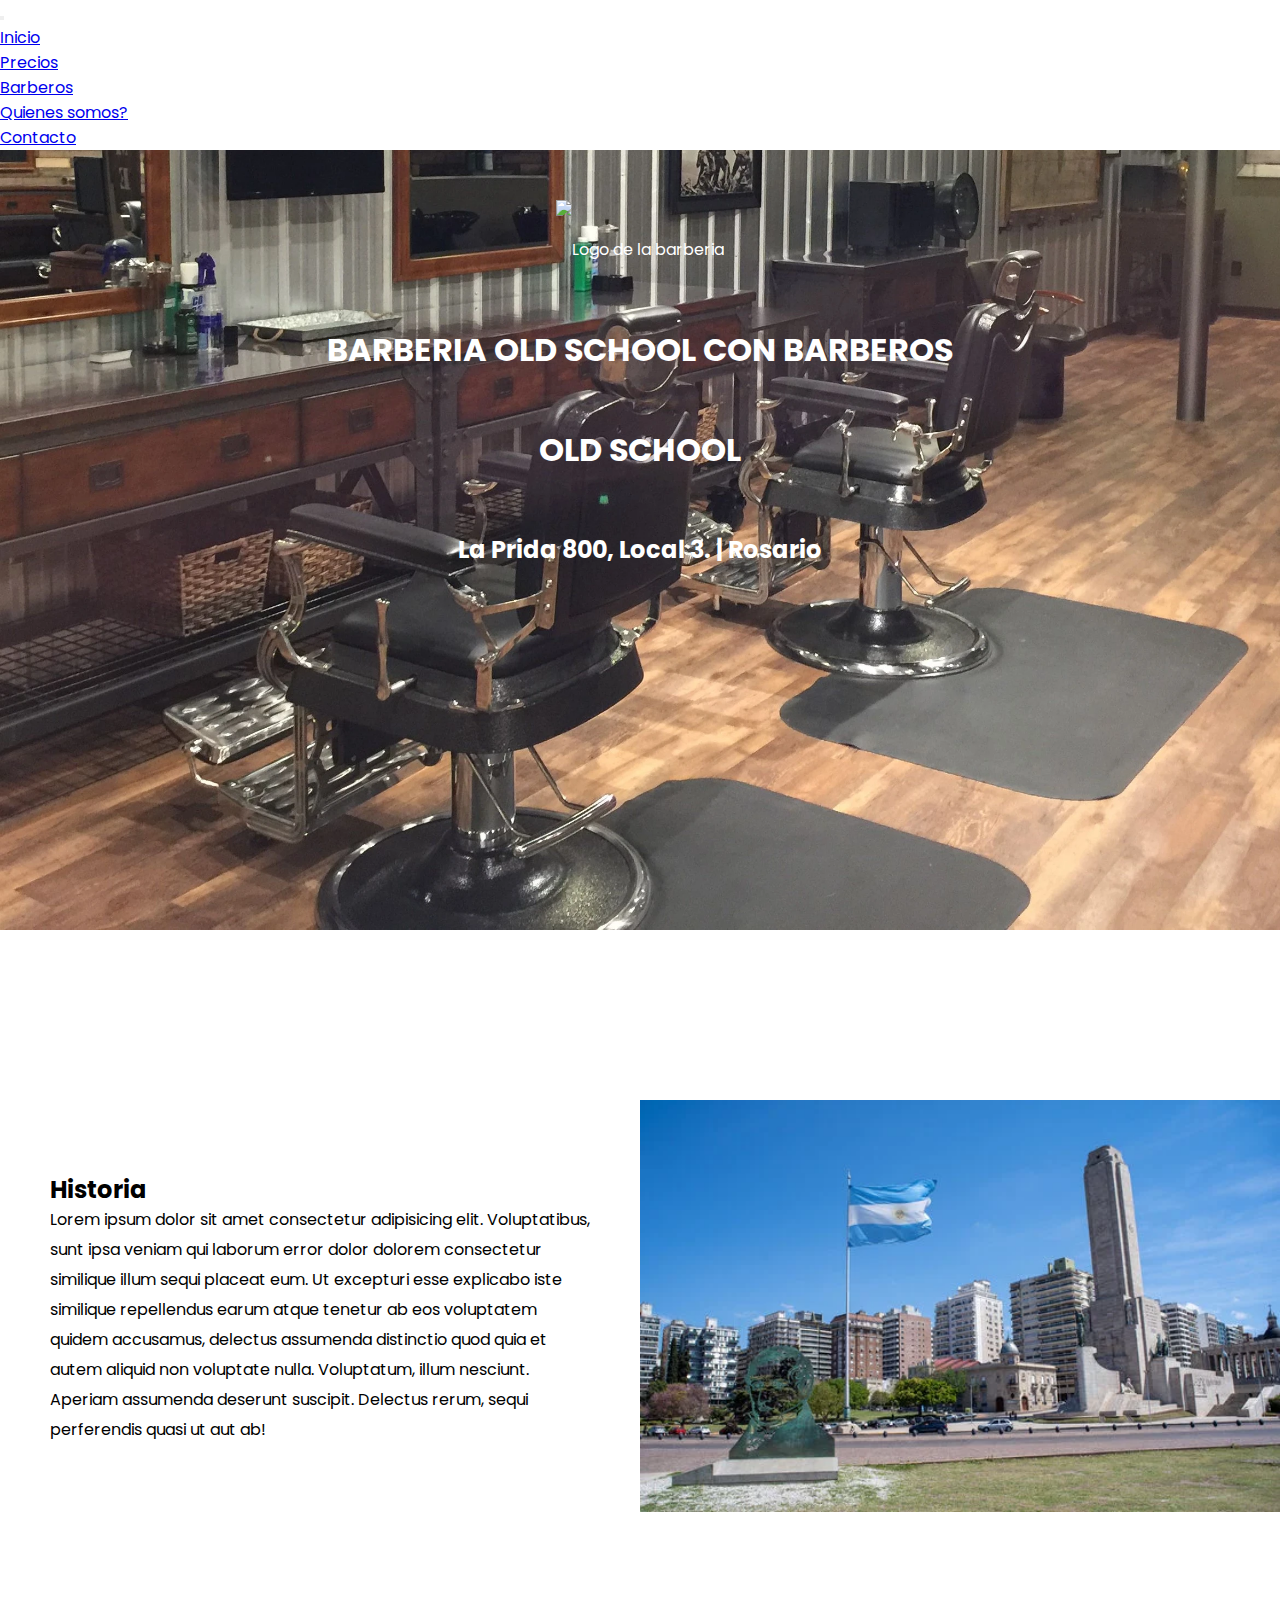
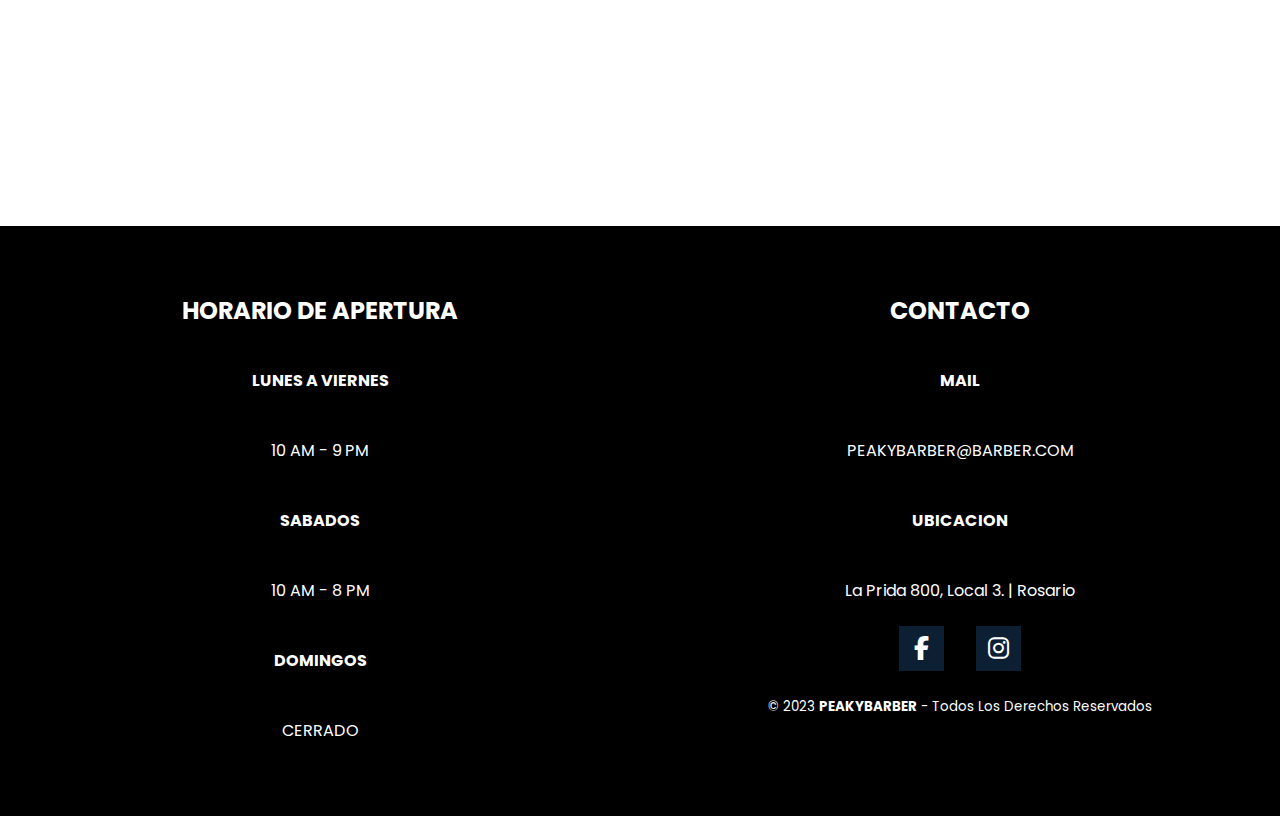
==== index.html @ b3c8d952 "Sigo arreglando cosas" ====
<!DOCTYPE html>
<html lang="en">


<head>


    <meta charset="UTF-8">
    <meta name="viewport" content="width=device-width, initial-scale=1.0">
    <link rel="stylesheet" href="https://cdnjs.cloudflare.com/ajax/libs/font-awesome/6.4.0/css/all.min.css">
    <link href="https://cdn.jsdelivr.net/npm/bootstrap@5.3.0/dist/css/bootstrap.min.css" rel="stylesheet"
        integrity="sha384-9ndCyUaIbzAi2FUVXJi0CjmCapSmO7SnpJef0486qhLnuZ2cdeRhO02iuK6FUUVM" crossorigin="anonymous">
    <link rel="stylesheet" href="./css/styles.css">
    <title> Incio - PEAKYBARBER - Prémium barber</title>



</head>


<body>


    <header>




        <nav class="navbar navbar-expand-lg bg-secondary">
            <div class="container-fluid">
                <button class="navbar-toggler" type="button" data-bs-toggle="collapse" data-bs-target="#navbarNav"
                    aria-controls="navbarNav" aria-expanded="false" aria-label="Toggle navigation">
                    <span class="navbar-toggler-icon"></span>
                </button>
                <div class="collapse navbar-collapse" id="navbarNav">
                    <ul class="navbar-nav">
                        <li class="nav-item">
                            <a class="nav-link active" href="index.html">Inicio</a>
                        </li>
                        <li class="nav-item">
                            <a class="nav-link" href="./pages/precios.html">Precios</a>
                        </li>
                        <li class="nav-item">
                            <a class="nav-link" href="./pages/barberos.html">Barberos</a>
                        </li>
                        <li class="nav-item">
                            <a class="nav-link" href="./pages/quienes_somos.html">Quienes somos?</a>
                        </li>
                        <li class="nav-item">
                            <a class="nav-link" href="./pages/contacto.html">Contacto</a>
                        </li>
                    </ul>
                </div>
            </div>
        </nav>








    </header>

    <main>




        <div class="main_completo">

            <div class="main_img_fondo">

                <div class="centrar">

                    <div>
                        <img src="./img/logotransparente.jpg.png" width="50%" alt="Logo de la barberia">
                    </div>


                    <h1>BARBERIA OLD SCHOOL CON BARBEROS OLD SCHOOL</h1>


                    <h2>La Prida 800, Local 3. | Rosario</h2>
                </div>


            </div>


            <div class="parrafoyimg">

                <div class="texto">


                    <h2>Historia</h2>


                    <p>Lorem ipsum dolor sit amet consectetur adipisicing elit. Voluptatibus, sunt ipsa veniam qui
                        laborum
                        error
                        dolor
                        dolorem consectetur similique illum sequi placeat eum. Ut excepturi esse explicabo iste
                        similique
                        repellendus
                        earum atque tenetur ab eos voluptatem quidem accusamus, delectus assumenda distinctio quod quia
                        et
                        autem
                        aliquid
                        non voluptate nulla. Voluptatum, illum nesciunt. Aperiam assumenda deserunt suscipit. Delectus
                        rerum,
                        sequi
                        perferendis quasi ut aut ab!
                    </P>


                </div>

                <div class="img-rosario">
                    <img src="./img/imagenbarberia2.webp" width="100%" alt="Foto de la barberia">
                </div>

            </div>




            <div class="mapa">
                <iframe
                    src="https://www.google.com/maps/embed?pb=!1m18!1m12!1m3!1d837.035550113292!2d-60.6345686303414!3d-32.947254872932476!2m3!1f0!2f0!3f0!3m2!1i1024!2i768!4f13.1!3m3!1m2!1s0x95b7ab1c03d3eb2f%3A0xecef7cb4c049ab0!2sLaprida%20800%2C%20S2000%20CFF%2C%20Santa%20Fe!5e0!3m2!1ses!2sar!4v1687731484999!5m2!1ses!2sar"
                    width="100%" height="300" style="border:0;" allowfullscreen="" loading="lazy"
                    referrerpolicy="no-referrer-when-downgrade"></iframe>
            </div>

        </div>


    </main>


    <footer>



        <div class="footer">


            <div class="grupo-1">


                <h2 class="horario-de-apertura">
                    HORARIO DE APERTURA
                </h2>

                <div>
                    <h4>LUNES A VIERNES</h4>

                    <p>10 AM - 9 PM</p>
                </div>

                <div>
                    <h4>SABADOS</h4>

                    <p>10 AM - 8 PM</p>
                </div>

                <div>
                    <h4>DOMINGOS</h4>

                    <p>CERRADO</p>
                </div>


            </div>

            <div class="grupo-2">



                <div class="contacto">
                    <h2 class="email-ubicacion">CONTACTO</h2>

                    <div>
                        <h4>MAIL</h4>
                        <p>PEAKYBARBER@BARBER.COM</p>
                    </div>

                    <div>
                        <h4>UBICACION</h4>
                        <p>La Prida 800, Local 3. | Rosario</p>
                    </div>

                </div>



                <div class="redes">

                    <a href="#" class="facebook"><i class="fa-brands fa-facebook-f"></i></a>
                    <a href="#" class="instagram"><i class="fa-brands fa-instagram"></i></a>

                </div>






                <div class="copy">
                    <small>&copy; 2023 <b>PEAKYBARBER</b> - Todos Los Derechos Reservados</small>
                </div>





            </div>


        </div>




    </footer>



    <script src="https://cdn.jsdelivr.net/npm/bootstrap@5.3.0/dist/js/bootstrap.bundle.min.js"
        integrity="sha384-geWF76RCwLtnZ8qwWowPQNguL3RmwHVBC9FhGdlKrxdiJJigb/j/68SIy3Te4Bkz"
        crossorigin="anonymous"></script>


</body>

</html>
---- css/styles.css ----
@import url('https://fonts.googleapis.com/css2?family=Poppins:ital,wght@0,100;0,200;0,300;0,400;0,500;0,600;0,700;0,800;0,900;1,300&display=swap');

* {
    margin: 0;
    padding: 0;
    box-sizing: border-box;
    font-family: 'Poppins', sans-serif;
}

/*::Encabezado/Navegador::*/

/*::MAIN INICIO/ PRINCIPAL::*/

.centrar {
    display: flex;
    flex-direction: column;
    background-position: center center;
    padding: 50px 300px 500px 300px;
    line-height: 100px;

}


.main_completo .main_img_fondo {
    background-image: url("../img/fondobarberia.webp");
    background-size: cover;
    background-repeat: no-repeat;
    background-attachment: fixed;
    background-position: center center;


}

.main_img_fondo .centrar {
    color: #ffffff;
    text-align: center;

}

.parrafoyimg {
    display: flex;
    max-width: 100%;
    align-items: center;



}

.texto,
.img-rosario {
    width: 50%;
}

.texto {
    padding: 50px;
    line-height: 30px;

}






/*::FOOTER/PIE DE PAGINA::*/

.footer {
    background-color: #000000;
    display: flex;
    text-align: center;
    justify-content: space-between;
    height: 100%;
    line-height: 70px;
}

.footer .grupo-1 {
    color: #ffffff;
    background-image: url("./../img/sillonfondonegro.jpg");
    background-position: center;
    background-size: cover;
    padding: 50px;
    align-items: center;
    width: 50%;

}

.footer .grupo-2 {
    display: flex;
    flex-direction: column;
    color: #ffffff;
    padding: 50px;
    align-items: center;
    width: 50%;
}


.redes {
    display: flex;
    justify-content: center;
    gap: 2rem;
}

.redes .facebook:hover {
    color: #2632db;
    transition: all 0.5s ease;
}

.redes .instagram:hover {
    color: #ff04ab;
    transition: all 0.5s ease;
}

.redes .facebook {
    font-size: 1.5rem;
    text-decoration: none;
    display: inline-block;
    width: 45px;
    height: 45px;
    line-height: 45px;
    color: #ffffff;
    background-color: #0d2033;
}

.redes .instagram {
    font-size: 1.5rem;
    text-decoration: none;
    display: inline-block;
    width: 45px;
    height: 45px;
    line-height: 45px;
    color: #ffffff;
    background-color: #0d2033;
}


/*::MAIN PRECIOS/PRINCIPAL::*/

hr {
    width: 50%;
    margin: auto;

}

.d-flex p {
    width: 50%;
    margin: auto;
}


/*::MAIN CONTACTO/PRINCIPAL::*/

.whatsapps {
    color: green;

}

.facebooks {
    color: #3b61c9;

}

.instagrams {
    color: #ff00ff;
}

/*::MAIN QUIENES SOMOS?::*/

/*::ACA USE GRID::*/

.Imagenn {
    width: 100%;
}

.grilla {
    grid-gap: 2rem;
    padding: 5rem;
    display: grid;
    grid-template-columns: repeat(3, 1fr);
    grid-template-rows: repeat(3, 1fr);
    grid-template-areas:

        "grilla2     grilla1    grilla4"
        "grilla2     grilla6    grilla4"
        "grilla3     grilla6    grilla5"
    ;

}

.grilla1 {
    grid-area: grilla1;
    text-align: center;
    display: flex;
    flex-direction: column;
    justify-content: center;

}

.grilla2 {
    display: flex;
    justify-content: center;
    align-items: center;
    grid-area: grilla2;

}

.grilla3 {
    grid-area: grilla3;
    text-align: center;
    display: flex;
    justify-content: center;
    align-items: center;
}

.grilla4 {
    display: flex;
    justify-content: center;
    align-items: center;
    grid-area: grilla4;

}

.grilla5 {
    grid-area: grilla5;
    text-align: center;
    display: flex;
    justify-content: center;
    align-items: center;
}

.grilla6 {
    display: flex;
    justify-content: center;
    align-items: center;
    grid-area: grilla6;
}

@media screen and (max-width: 1300px) {
    .Imagenn { 
        width: 100%;
    }
    .grilla {
        grid-gap: 2rem;
        padding: 2rem;
        display: grid;
        grid-template-columns: 1fr 1fr;
        grid-template-rows: 1fr 1fr 1fr;
        grid-template-areas:

            "grilla1     grilla2"
            "grilla4     grilla3"
            "grilla5     grilla6"
    }
}

@media screen and (max-width: 768px) {
    .Imagenn {
        width: 100%;
    }

    .footer .grupo-1 {
        color: #ffffff;
        background-image: url("./../img/sillonfondonegro.jpg");
        background-position: center;
        background-size: cover;
        padding: 50px;
        align-items: center;
        width: 100%;

    }

    .grilla {
        width: 100%;
        display: flex;
        flex-direction: column;
        align-items: center;
        justify-content: center;
    }

    .footer {
        background-color: #000000;
        display: flex;
        text-align: center;
        justify-content: space-between;
        height: 100%;
        line-height: 50px;
    }

}

@media screen and (max-width: 576px) {
    .Imagenn {
        width: 100%;
    }

    .footer .grupo-1 {
        color: #ffffff;
        background-image: url("./../img/sillonfondonegro.jpg");
        background-position: center;
        background-size: cover;
        padding: 50px;
        align-items: center;
        width: 100%;

    }

    .grilla {
        width: 100%;
        display: flex;
        flex-direction: column;
        align-items: center;
        justify-content: center;
    }

    .footer {
        background-color: #000000;
        display: flex;
        text-align: center;
        flex-direction: column;
        align-items: center;
        justify-content: center;
        width: 100%;
        line-height: 30px;
    }

}

@media screen and (max-width: 480px) {
    .Imagenn {
        width: 100%;
    }

    .footer .grupo-1 {
        color: #ffffff;
        background-image: url("./../img/sillonfondonegro.jpg");
        background-position: center;
        background-size: cover;
        padding: 50px;
        align-items: center;
        width: 100%;

    }

    .grilla {
        width: 100%;
        display: flex;
        flex-direction: column;
        align-items: center;
        justify-content: center;
    }

    .footer {
        background-color: #000000;
        display: flex;
        text-align: center;
        flex-direction: column;
        align-items: center;
        justify-content: center;
        width: 100%;
        line-height: 25px;
    }






}
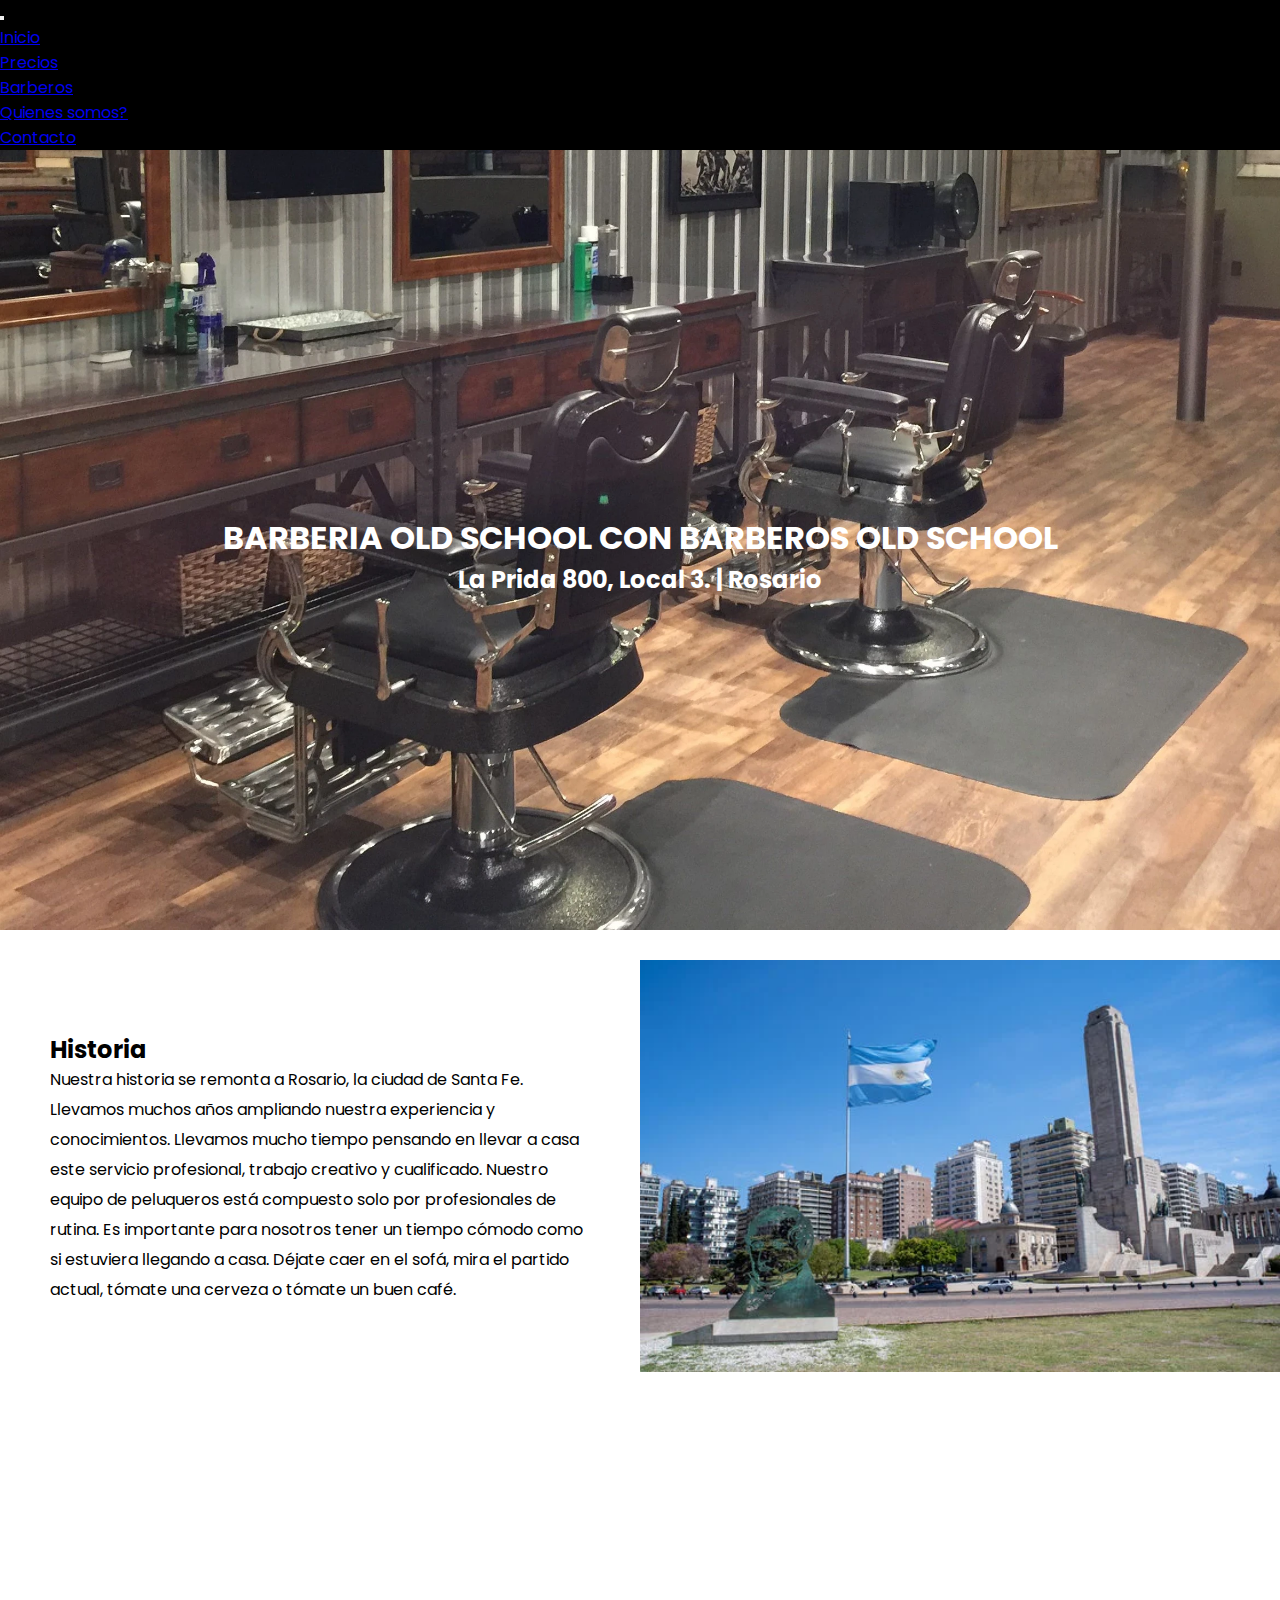
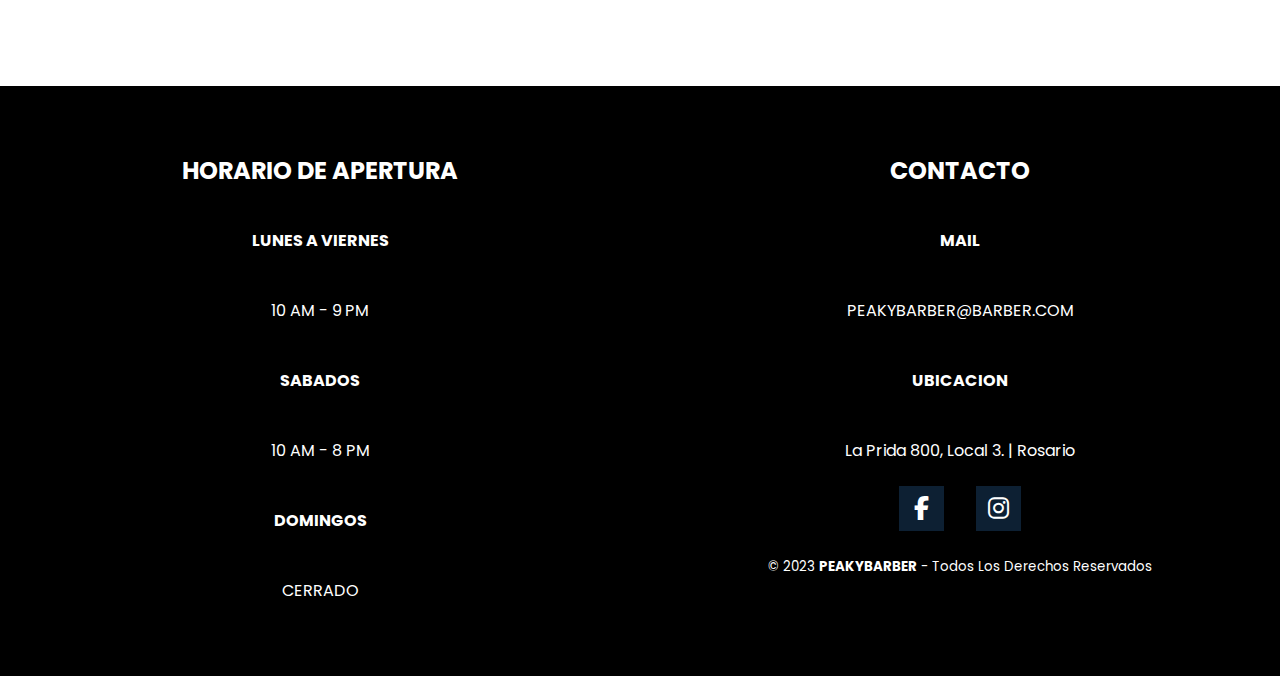
==== commit 2e6d3daa: "de css a scss" ====
--- a/index.html
+++ b/index.html
@@ -1,32 +1,26 @@
 <!DOCTYPE html>
-<html lang="en">
+<html lang="es">
 
 
 <head>
-
 
     <meta charset="UTF-8">
     <meta name="viewport" content="width=device-width, initial-scale=1.0">
     <link rel="stylesheet" href="https://cdnjs.cloudflare.com/ajax/libs/font-awesome/6.4.0/css/all.min.css">
     <link href="https://cdn.jsdelivr.net/npm/bootstrap@5.3.0/dist/css/bootstrap.min.css" rel="stylesheet"
         integrity="sha384-9ndCyUaIbzAi2FUVXJi0CjmCapSmO7SnpJef0486qhLnuZ2cdeRhO02iuK6FUUVM" crossorigin="anonymous">
-    <link rel="stylesheet" href="./css/styles.css">
+    <link rel="stylesheet" href="./css/estilos.css">
     <title> Incio - PEAKYBARBER - Prémium barber</title>
-
-
+    <meta name="description" content="Barberia mejor barberi en Rosario">
+    <meta name="keywords" content="Barberia premiun, cortes, barba, pelo, moda, tendencia, old school, precio, ambiente, peluqueria, barberia">
 
 </head>
 
-
 <body>
-
 
     <header>
 
-
-
-
-        <nav class="navbar navbar-expand-lg bg-secondary">
+        <nav class="navbar navbar-expand-lg navbar-dark">
             <div class="container-fluid">
                 <button class="navbar-toggler" type="button" data-bs-toggle="collapse" data-bs-target="#navbarNav"
                     aria-controls="navbarNav" aria-expanded="false" aria-label="Toggle navigation">
@@ -35,7 +29,7 @@
                 <div class="collapse navbar-collapse" id="navbarNav">
                     <ul class="navbar-nav">
                         <li class="nav-item">
-                            <a class="nav-link active" href="index.html">Inicio</a>
+                            <a class="nav-link active" href="./index.html">Inicio</a>
                         </li>
                         <li class="nav-item">
                             <a class="nav-link" href="./pages/precios.html">Precios</a>
@@ -50,43 +44,29 @@
                             <a class="nav-link" href="./pages/contacto.html">Contacto</a>
                         </li>
                     </ul>
+
                 </div>
             </div>
         </nav>
-
-
-
-
-
-
-
 
     </header>
 
     <main>
 
-
-
-
         <div class="main_completo">
 
-            <div class="main_img_fondo">
+            <div class="centrar">
 
-                <div class="centrar">
+                <div>
+                    <h1>BARBERIA OLD SCHOOL CON BARBEROS OLD SCHOOL</h1>
+                </div>
 
-                    <div>
-                        <img src="./img/logotransparente.jpg.png" width="50%" alt="Logo de la barberia">
-                    </div>
-
-
-                    <h1>BARBERIA OLD SCHOOL CON BARBEROS OLD SCHOOL</h1>
-
-
+                <div>
                     <h2>La Prida 800, Local 3. | Rosario</h2>
                 </div>
+                
+            </div>
 
-
-            </div>
 
 
             <div class="parrafoyimg">
@@ -97,34 +77,17 @@
                     <h2>Historia</h2>
 
 
-                    <p>Lorem ipsum dolor sit amet consectetur adipisicing elit. Voluptatibus, sunt ipsa veniam qui
-                        laborum
-                        error
-                        dolor
-                        dolorem consectetur similique illum sequi placeat eum. Ut excepturi esse explicabo iste
-                        similique
-                        repellendus
-                        earum atque tenetur ab eos voluptatem quidem accusamus, delectus assumenda distinctio quod quia
-                        et
-                        autem
-                        aliquid
-                        non voluptate nulla. Voluptatum, illum nesciunt. Aperiam assumenda deserunt suscipit. Delectus
-                        rerum,
-                        sequi
-                        perferendis quasi ut aut ab!
+                    <p>Nuestra historia se remonta a Rosario, la ciudad de Santa Fe. Llevamos muchos años ampliando nuestra experiencia y conocimientos. Llevamos mucho tiempo pensando en llevar a casa este servicio profesional, trabajo creativo y cualificado. Nuestro equipo de peluqueros está compuesto solo por profesionales de rutina. Es importante para nosotros tener un tiempo cómodo como si estuviera llegando a casa. Déjate caer en el sofá, mira el partido actual, tómate una cerveza o tómate un buen café.
                     </P>
 
 
                 </div>
 
                 <div class="img-rosario">
-                    <img src="./img/imagenbarberia2.webp" width="100%" alt="Foto de la barberia">
+                    <img src="./img/imagen2.webp" width="100%" alt="Foto de la barberia">
                 </div>
 
             </div>
-
-
-
 
             <div class="mapa">
                 <iframe
@@ -135,19 +98,13 @@
 
         </div>
 
-
     </main>
-
 
     <footer>
 
-
-
         <div class="footer">
 
-
             <div class="grupo-1">
-
 
                 <h2 class="horario-de-apertura">
                     HORARIO DE APERTURA
@@ -171,12 +128,9 @@
                     <p>CERRADO</p>
                 </div>
 
-
             </div>
 
             <div class="grupo-2">
-
-
 
                 <div class="contacto">
                     <h2 class="email-ubicacion">CONTACTO</h2>
@@ -192,8 +146,6 @@
                     </div>
 
                 </div>
-
-
 
                 <div class="redes">
 
@@ -211,25 +163,15 @@
                     <small>&copy; 2023 <b>PEAKYBARBER</b> - Todos Los Derechos Reservados</small>
                 </div>
 
-
-
-
-
             </div>
-
 
         </div>
 
-
-
-
     </footer>
 
-
-
     <script src="https://cdn.jsdelivr.net/npm/bootstrap@5.3.0/dist/js/bootstrap.bundle.min.js"
-        integrity="sha384-geWF76RCwLtnZ8qwWowPQNguL3RmwHVBC9FhGdlKrxdiJJigb/j/68SIy3Te4Bkz"
-        crossorigin="anonymous"></script>
+        integrity="sha384-geWF76RCwLtnZ8qwWowPQNguL3RmwHVBC9FhGdlKrxdiJJigb/j/68SIy3Te4Bkz" crossorigin="anonymous">
+        </script>
 
 
 </body>
--- a/css/estilos.css
+++ b/css/estilos.css
@@ -0,0 +1,330 @@
+@import url("https://fonts.googleapis.com/css2?family=Poppins:ital,wght@0,100;0,200;0,300;0,400;0,500;0,600;0,700;0,800;0,900;1,300&display=swap");
+* {
+  margin: 0;
+  padding: 0;
+  box-sizing: border-box;
+  font-family: "Poppins", sans-serif;
+}
+
+.navbar.navbar-expand-lg.navbar-dark {
+  background-color: #000000;
+}
+
+.main_completo .centrar {
+  display: flex;
+  flex-direction: column;
+  justify-content: center;
+  background-image: url("../img/fondobarberia.webp");
+  max-width: 100%;
+  height: 90vh;
+  background-size: cover;
+  background-repeat: no-repeat;
+  background-attachment: fixed;
+  background-position: center center;
+  color: #ffffff;
+  text-align: center;
+}
+.main_completo .parrafoyimg {
+  display: flex;
+  max-width: 100%;
+  align-items: center;
+}
+.main_completo .parrafoyimg .texto {
+  width: 50%;
+  padding: 50px;
+  line-height: 30px;
+}
+.main_completo .parrafoyimg .img-rosario {
+  width: 50%;
+}
+
+.footer {
+  background-color: #000000;
+  display: flex;
+  text-align: center;
+  justify-content: space-between;
+  height: 100%;
+  line-height: 70px;
+}
+.footer .grupo-1 {
+  color: #ffffff;
+  background-image: url("../img/sillonfondonegro.jpg");
+  background-position: center;
+  background-size: cover;
+  padding: 50px;
+  align-items: center;
+  width: 50%;
+}
+.footer .grupo-2 {
+  display: flex;
+  flex-direction: column;
+  color: #ffffff;
+  padding: 50px;
+  align-items: center;
+  width: 50%;
+}
+.footer .grupo-2 .redes {
+  display: flex;
+  justify-content: center;
+  gap: 2rem;
+}
+.footer .grupo-2 .redes .facebook {
+  font-size: 1.5rem;
+  text-decoration: none;
+  display: inline-block;
+  width: 45px;
+  height: 45px;
+  line-height: 45px;
+  color: #ffffff;
+  background-color: #0d2033;
+  animation: rotate-center 0.6s ease-in-out both;
+}
+.footer .grupo-2 .redes .facebook:hover {
+  color: #2632db;
+  transition: all 0.5s ease;
+}
+.footer .grupo-2 .redes .instagram {
+  font-size: 1.5rem;
+  text-decoration: none;
+  display: inline-block;
+  width: 45px;
+  height: 45px;
+  line-height: 45px;
+  color: #ffffff;
+  background-color: #0d2033;
+  animation: rotate-center 0.6s ease-in-out both;
+}
+.footer .grupo-2 .redes .instagram:hover {
+  color: #ff04ab;
+  transition: all 0.5s ease;
+}
+
+@keyframes rotate-center {
+  0% {
+    transform: rotate(0);
+  }
+  100% {
+    transform: rotate(360deg);
+  }
+}
+.principal-precios hr {
+  width: 50%;
+  margin: auto;
+}
+.principal-precios .d-flex p {
+  width: 50%;
+  margin: auto;
+}
+
+.main-main {
+  display: flex;
+  flex-direction: column;
+  justify-content: center center;
+  text-align: center;
+  font-size: 30px;
+  padding: 2rem;
+}
+.main-main .whatsapps {
+  color: green;
+}
+.main-main .facebooks {
+  color: #3b61c9;
+}
+.main-main .instagrams {
+  color: #ff00ff;
+}
+
+.grilla {
+  grid-gap: 2rem;
+  padding: 5rem;
+  display: grid;
+  grid-template-columns: repeat(3, 1fr);
+  grid-template-rows: repeat(3, 1fr);
+  grid-template-areas: "grilla2     grilla1    grilla4" "grilla2     grilla6    grilla4" "grilla3     grilla6    grilla5";
+}
+.grilla .grilla1 {
+  grid-area: grilla1;
+  text-align: center;
+  display: flex;
+  flex-direction: column;
+  justify-content: center;
+  animation: roll-in-left 0.6s ease-out both;
+}
+.grilla .grilla2 {
+  display: flex;
+  justify-content: center;
+  align-items: center;
+  grid-area: grilla2;
+  animation: roll-in-left 0.6s ease-out both;
+}
+.grilla .grilla2 .Imagenn2 {
+  width: 100%;
+}
+.grilla .grilla3 {
+  grid-area: grilla3;
+  text-align: center;
+  display: flex;
+  justify-content: center;
+  align-items: center;
+  animation: roll-in-left 0.6s ease-out both;
+}
+.grilla .grilla4 {
+  display: flex;
+  justify-content: center;
+  align-items: center;
+  grid-area: grilla4;
+  animation: roll-in-left 0.6s ease-out both;
+}
+.grilla .grilla4 .Imagenn4 {
+  width: 100%;
+}
+.grilla .grilla5 {
+  grid-area: grilla5;
+  text-align: center;
+  display: flex;
+  justify-content: center;
+  align-items: center;
+  animation: roll-in-left 0.6s ease-out both;
+  animation: roll-in-left 0.6s ease-out both;
+}
+.grilla .grilla6 {
+  display: flex;
+  justify-content: center;
+  align-items: center;
+  grid-area: grilla6;
+  animation: roll-in-left 0.6s ease-out both;
+}
+.grilla .grilla6 .Imagenn6 {
+  width: 100%;
+}
+
+@keyframes roll-in-left {
+  0% {
+    transform: translateX(-800px) rotate(-540deg);
+    opacity: 0;
+  }
+  100% {
+    transform: translateX(0) rotate(0deg);
+    opacity: 1;
+  }
+}
+@media screen and (max-width: 1300px) {
+  .grilla {
+    grid-gap: 2rem;
+    padding: 2rem;
+    display: grid;
+    grid-template-columns: 1fr 1fr;
+    grid-template-rows: 1fr 1fr 1fr;
+    grid-template-areas: "grilla1     grilla2" "grilla4     grilla3" "grilla5     grilla6";
+  }
+}
+@media screen and (max-width: 1300px) and (max-width: 992px) {
+  .d-flex.justify-content-between.my-5.gap-3 {
+    display: flex;
+    justify-content: center;
+    flex-direction: column;
+  }
+}
+@media screen and (max-width: 768px) {
+  .main_completo .centrar {
+    color: #ffffff;
+    text-align: center;
+    background-image: url("../img/fondobarberia.webp");
+    background-size: cover;
+    background-repeat: no-repeat;
+    background-attachment: fixed;
+    background-position: center center;
+  }
+  .main_completo .parrafoyimg {
+    display: flex;
+    flex-direction: column;
+    max-width: 100%;
+    align-items: center;
+  }
+  .main_completo .parrafoyimg .texto {
+    width: 100%;
+  }
+  .main_completo .parrafoyimg .img-rosario {
+    width: 100%;
+  }
+  .footer .grupo-1 {
+    color: #ffffff;
+    background-image: url("./../img/sillonfondonegro.jpg");
+    background-position: center;
+    background-size: cover;
+    padding: 50px;
+    align-items: center;
+    width: 100%;
+  }
+  .grilla {
+    width: 100%;
+    display: flex;
+    flex-direction: column;
+    align-items: center;
+    justify-content: center;
+  }
+  .footer {
+    background-color: #000000;
+    display: flex;
+    text-align: center;
+    justify-content: space-between;
+    height: 100%;
+    line-height: 50px;
+  }
+}
+@media screen and (max-width: 576px) {
+  .footer .grupo-1 {
+    color: #ffffff;
+    background-image: url("./../img/sillonfondonegro.jpg");
+    background-position: center;
+    background-size: cover;
+    padding: 50px;
+    align-items: center;
+    width: 100%;
+  }
+  .grilla {
+    width: 100%;
+    display: flex;
+    flex-direction: column;
+    align-items: center;
+    justify-content: center;
+  }
+  .footer {
+    background-color: #000000;
+    display: flex;
+    text-align: center;
+    flex-direction: column;
+    align-items: center;
+    justify-content: center;
+    width: 100%;
+    line-height: 30px;
+  }
+}
+@media screen and (max-width: 480px) {
+  .footer .grupo-1 {
+    color: #ffffff;
+    background-image: url("./../img/sillonfondonegro.jpg");
+    background-position: center;
+    background-size: cover;
+    padding: 50px;
+    align-items: center;
+    width: 100%;
+  }
+  .grilla {
+    width: 100%;
+    display: flex;
+    flex-direction: column;
+    align-items: center;
+    justify-content: center;
+  }
+  .footer {
+    background-color: #000000;
+    display: flex;
+    text-align: center;
+    flex-direction: column;
+    align-items: center;
+    justify-content: center;
+    width: 100%;
+    line-height: 25px;
+  }
+}/*# sourceMappingURL=estilos.css.map */